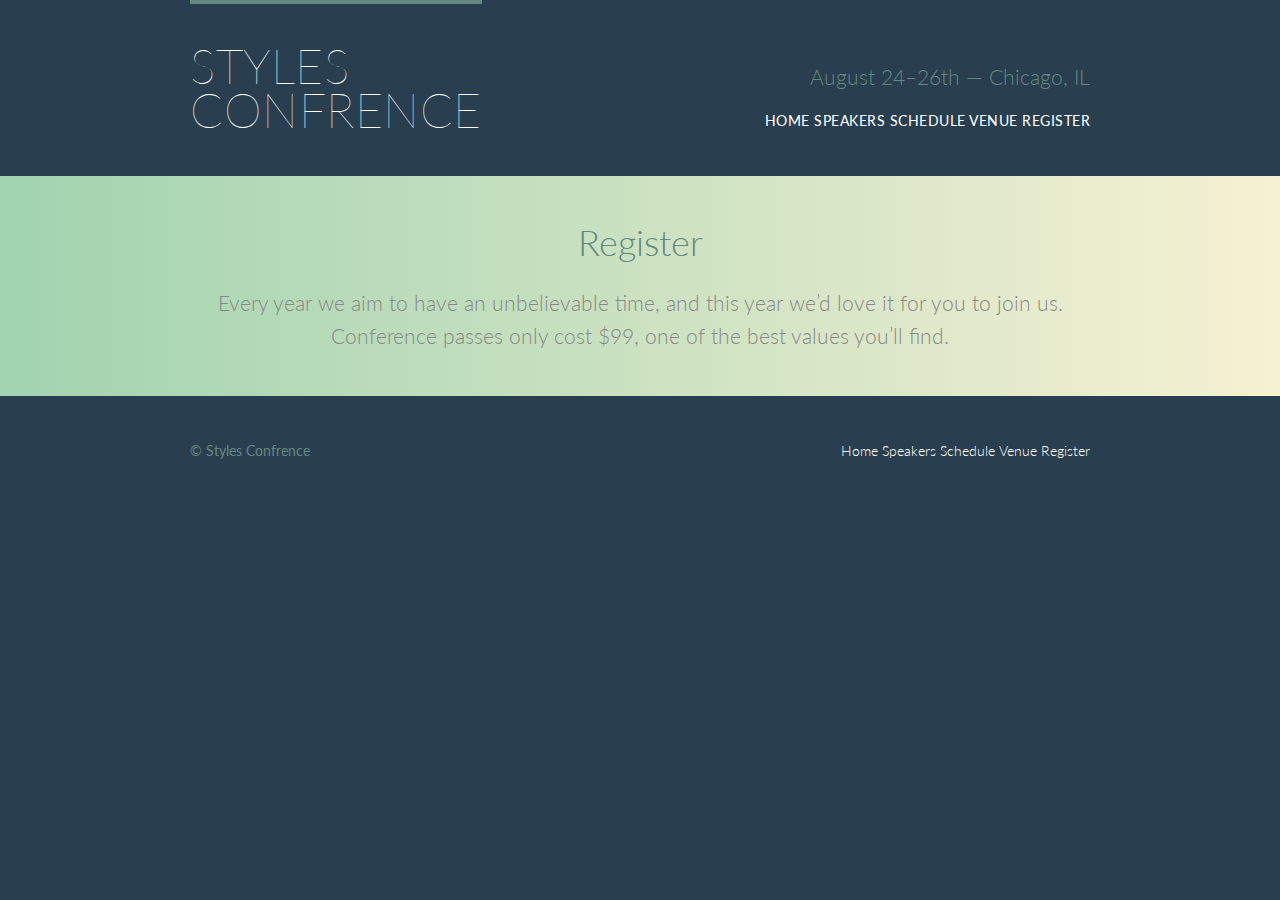
==== register.html @ a8fde99e "modified:   assets/stylesheets/main.css 	modified:   index.html 	new file:   register.html 	modified" ====
<!DOCTYPE html>
<html lang="en">
<head>
    <meta charset="UTF-8">
    <meta name="viewport" content="width=device-width, initial-scale=1.0">
    <title>Document</title>
    <link rel="stylesheet" href="assets/stylesheets/main.css">
    <link rel="stylesheet" 
    href="https://fonts.googleapis.com/css2?family=Lato:wght@100;300;400&display=swap">
</head>
<body>
<header class="primary-header container group">
    <h1 class="logo"><a href="index.html">Styles <br> Confrence</a>
    </h1>
    <h3 class="tagline">August 24&ndash;26th &mdash; Chicago, IL</h3>

    <nav class="nav primary-nav">
        <a href="index.html">Home</a>
        <a href="speakers.html">Speakers</a>
        <a href="schedule.html">Schedule</a>
        <a href="venue.html">Venue</a>
        <a href="register.html">Register</a>
    </nav>

</header>

<section class="row-alt">
    <div class="lead container">
        <h1>Register</h1>
        <p>Every year we aim to have an unbelievable time, and this year we&#8217;d love it for you to join us. Conference passes only cost $99, one of the best values you&#8217;ll find.</p>
    </div>
</section>


<section>
    <section></section>
    <section></section>
    <section></section>
</section>
    
<footer class="primary-footer container group">
    <small>&copy; Styles Confrence</small>
        <nav class="nav">
            <a href="index.html">Home</a>
            <a href="speakers.html">Speakers</a>
            <a href="schedule.html">Schedule</a>
            <a href="venue.html">Venue</a>
            <a href="register.html">Register</a>
          </nav>
        
</footer>
    
</body>
</html>
---- assets/stylesheets/main.css ----
/* http://meyerweb.com/eric/tools/css/reset/ 2. v2.0 | 20110126
  License: none (public domain)
*/

html, body, div, span, applet, object, iframe,
h1, h2, h3, h4, h5, h6, p, blockquote, pre,
a, abbr, acronym, address, big, cite, code,
del, dfn, em, img, ins, kbd, q, s, samp,
small, strike, strong, sub, sup, tt, var,
b, u, i, center,
dl, dt, dd, ol, ul, li,
fieldset, form, label, legend,
table, caption, tbody, tfoot, thead, tr, th, td,
article, aside, canvas, details, embed,
figure, figcaption, footer, header, hgroup,
menu, nav, output, ruby, section, summary,
time, mark, audio, video {
  margin: 0;
  padding: 0;
  border: 0;
  font-size: 100%;
  font: inherit;
  vertical-align: baseline;
}
/* HTML5 display-role reset for older browsers */
article, aside, details, figcaption, figure,
footer, header, hgroup, menu, nav, section {
  display: block;
}
body {
  line-height: 1;
}
ol, ul {
  list-style: none;
}
blockquote, q {
  quotes: none;
}
blockquote:before, blockquote:after,
q:before, q:after {
  content: '';
  content: none;
}
table {
  border-collapse: collapse;
  border-spacing: 0;
}

/*
  ========================================
  Clearfix
  ========================================
*/

.group::before,
.group::after{
  content: "";
  display: table;
}

.group::after{
  clear: both;
}

.group{
  clear: both;
  zoom: 1;
}

/* 
  =======================================
  Rows
  =======================================
*/

.row{
  background: #fff;
  padding: 66px 0 44px 0;
}

.row,
.row-alt{
  min-width: 960px;
}

.row-alt{
  background: #cbe2c1;
  background: -webkit-linear-gradient(ro right, #a1d3b0, #f6f1d3);
  background: -moz-linear-gradient(to right, #a1d3b0, #f6f1d3);
  background: linear-gradient(to right, #a1d3b0, #f6f1d3);
  padding: 44px 0 22px 0;
}

/* 
  ========================================
  Custom Styles
  ========================================
*/
body{
  background: #293f50;
  color: #888;
  font: 300 16px/22px "Lato", "Open Sans", "Helvetica Neue", Helvetica, Arial, sans-serif;
}

h1, h2, h3, h4{
  color: #648880;
}

h1{
  font-size: 36px;
  line-height: 44px;
}

h2{
  font-size: 24px;
  line-height: 44px;
}

h3{
  font-size: 21px;
}

h4{
  font-size: 18px;
}

h5{
  color: #a9b2a9;
  font-size: 14px;
  font-weight: 400;
  text-transform: uppercase;
}

strong{
  font-weight: 400;
}

cite, em{
  font-style: italic;
}

/* 
  =======================================
  Links
  =======================================
*/

a{
  color: #648880;
  text-decoration: none;
}

a:hover{
  color: #a9b2a9;
}

p a {
  border-bottom: 1px solid #dfe2e5;
}

.primary-header a,
.primary-footer a{
  color: #fff;
}

.primary-header:hover,
.primary-footer:hover{
  color: #648880;
}

/*
  ========================================
  Grid
  ========================================
*/

*,
*:before,
*:after {
  -webkit-box-sizing: border-box;
     -moz-box-sizing: border-box;
          box-sizing: border-box;
}

.container{
  width: 960px;
  padding-left: 30px;
  padding-right: 30px;
  margin: 0 auto;
}

/*
  ========================================
  Primary header
  ========================================
*/

.logo {
  border-top: 4px solid #648880;
  float: left;
  font-size: 48px;
  font-weight: 100;
  letter-spacing: .5px;
  line-height: 44px;
  padding: 40px 0 22px 0;
  text-transform: uppercase;
}

.tagline {
  margin: 66px 0 22px 0;
  text-align: right;
}

.primary-nav{
  font-size: 14px;
  font-weight: 400;
  letter-spacing: .5px;
  text-transform: uppercase;
}

.hero p{
  font-size: 24px;
  font-weight: 100;
}

/* 
   ========================================
  Typography
  ========================================
*/

h1, h3, h4, h5, p {
  margin-bottom: 22px;
}

/*
  ========================================
  Leads
  ========================================
*/

.lead{
  text-align: center;
}

.lead p{
  font-size: 21px;
  line-height: 33px;
}

/*
  ========================================
  Buttons
  ========================================
*/
.btn {
  border-radius: 5px;
  color: #fff;
  cursor: pointer;
  display: inline-block;
  font-weight: 400;
  letter-spacing: .5px;
  margin: 0;
  text-transform: uppercase;
}

.btn-alt {
  border: 1px solid #fff;
  padding: 10px 30px;
}

.btn-alt:hover{
  background: #fff;
  color: #648880;
}

/*
  ========================================
  Home
  ========================================
*/

.hero {
  color: #fff;
  line-height: 44px;
  padding: 22px 80px 66px 80px;
  text-align: center;
}

.hero h2{
  font-size: 36px;
}

.hero p{
  font-size: 24px;
}

.teaser a:hover h3{
  color: #a9b2a9;
}

/*
  ========================================
  Primary footer
  ========================================
*/

.primary-footer small {
  float: left;
  font-weight: 400;
}

.primary-footer{
  color: #648880;
  font-size: 14px;
  padding-bottom: 44px;
  padding-top: 44px;
}

.col-1-3{
  width: 33.33%;
}

.col-2-3{
  width: 66.66%;
}

.col-1-3,
.col-2-3{
  display: inline-block;
  vertical-align: top;
}

.grid,
.col-1-3,
.col-2-3{
  padding-left: 15px;
  padding-right: 15px;
}

.container,
.grid{
  margin: 0 auto;
  width: 960px;
}

.container{
  padding-left: 30px;
  padding-right: 30px;
}

/* 
  ============================
  Navigation
  ============================
*/

.nav{
  text-align: right;
}
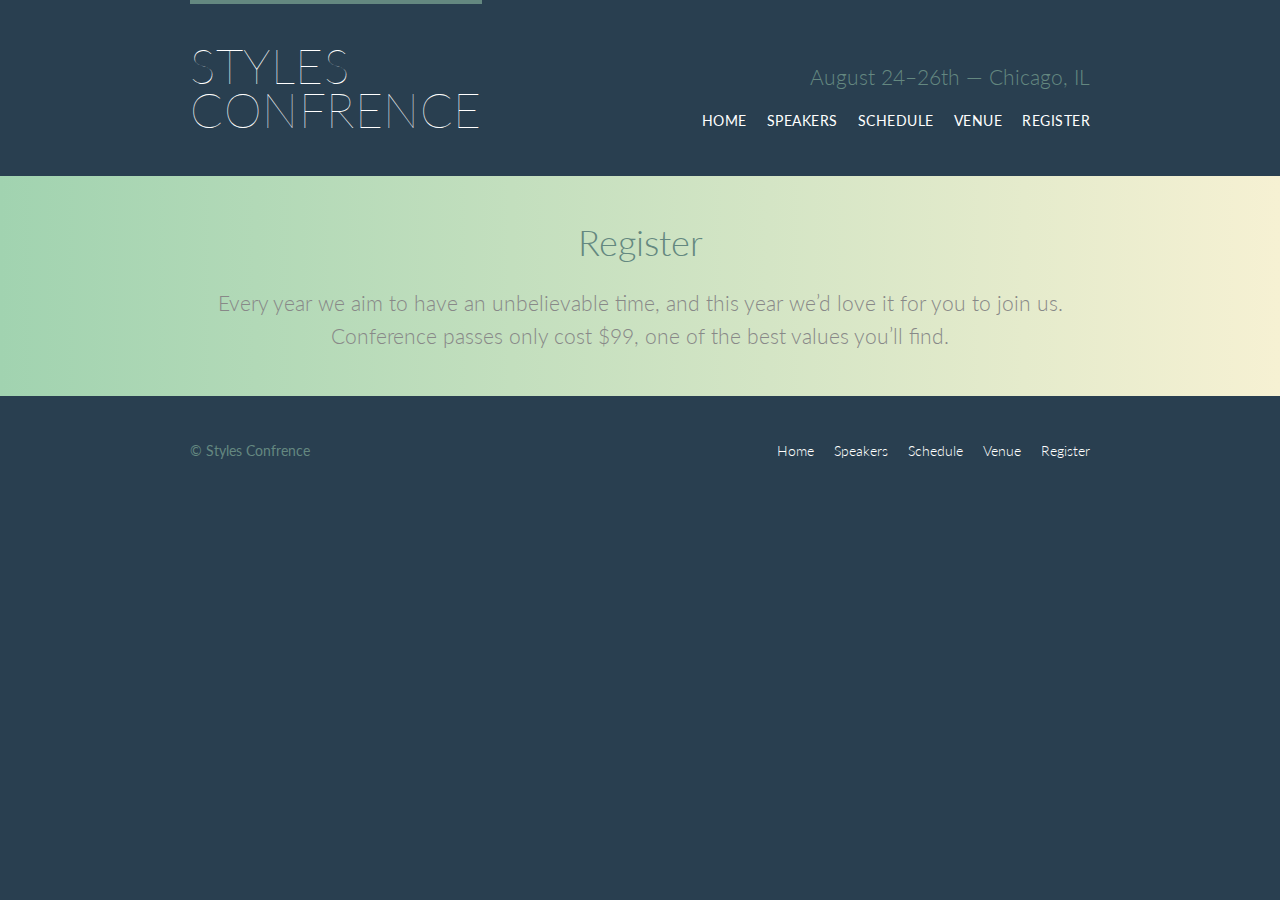
==== commit 7dc8e1bb: "modified Style-Conference" ====
--- a/register.html
+++ b/register.html
@@ -15,11 +15,13 @@
     <h3 class="tagline">August 24&ndash;26th &mdash; Chicago, IL</h3>
 
     <nav class="nav primary-nav">
-        <a href="index.html">Home</a>
-        <a href="speakers.html">Speakers</a>
-        <a href="schedule.html">Schedule</a>
-        <a href="venue.html">Venue</a>
-        <a href="register.html">Register</a>
+        <ul>
+            <li><a href="index.html">Home</a></li><!--  
+            --><li><a href="speakers.html">Speakers</a></li><!--  
+            --><li><a href="schedule.html">Schedule</a></li><!--  
+            --><li><a href="venue.html">Venue</a></li><!--  
+            --><li><a href="register.html">Register</a></li>
+        </ul> 
     </nav>
 
 </header>
@@ -41,11 +43,13 @@
 <footer class="primary-footer container group">
     <small>&copy; Styles Confrence</small>
         <nav class="nav">
-            <a href="index.html">Home</a>
-            <a href="speakers.html">Speakers</a>
-            <a href="schedule.html">Schedule</a>
-            <a href="venue.html">Venue</a>
-            <a href="register.html">Register</a>
+            <ul>
+                <li><a href="index.html">Home</a></li><!--  
+                --><li><a href="speakers.html">Speakers</a></li><!--  
+                --><li><a href="schedule.html">Schedule</a></li><!--  
+                --><li><a href="venue.html">Venue</a></li><!--  
+                --><li><a href="register.html">Register</a></li>
+            </ul> 
           </nav>
         
 </footer>
--- a/assets/stylesheets/main.css
+++ b/assets/stylesheets/main.css
@@ -299,6 +299,13 @@
   color: #a9b2a9;
 }
 
+.teaser img{
+  border-radius: 5px;
+  display: block;
+  margin-bottom: 22px;
+  max-width: 100%;
+}
+
 /*
   ========================================
   Primary footer
@@ -357,4 +364,33 @@
 
 .nav{
   text-align: right;
-}+}
+
+.nav li{
+  display: inline-block;
+  margin: 0 10px;
+  vertical-align: top;
+}
+
+.nav li:last-child{
+  margin-right: 0;
+}
+
+/*
+  ========================================
+  Speakers
+  ========================================
+*/
+  
+.speaker-info {
+  border: 1px solid #dfe2e5;
+  border-radius: 5px;
+  margin-top: 88px;
+  padding: 22px 0;
+  text-align: center;
+}
+
+.speaker{
+  margin-bottom: 44px;
+}
+
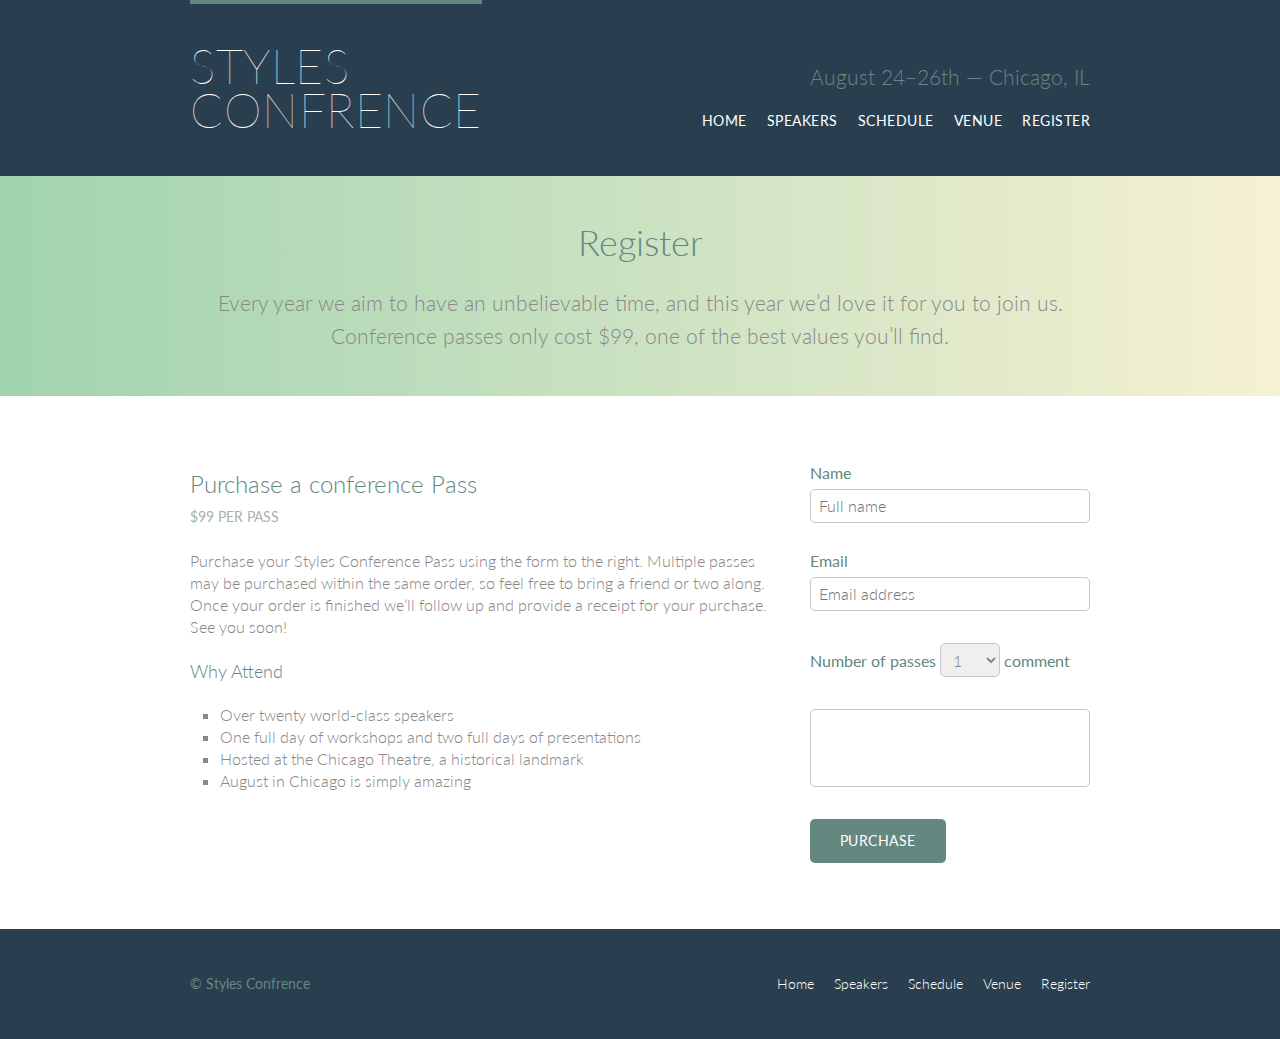
==== commit 979ecdc0: "modified:   assets/stylesheets/main.css 	modified:   index.html 	modified:   register.html 	modified" ====
--- a/register.html
+++ b/register.html
@@ -3,10 +3,11 @@
 <head>
     <meta charset="UTF-8">
     <meta name="viewport" content="width=device-width, initial-scale=1.0">
-    <title>Document</title>
+    <title>Register</title>
     <link rel="stylesheet" href="assets/stylesheets/main.css">
     <link rel="stylesheet" 
     href="https://fonts.googleapis.com/css2?family=Lato:wght@100;300;400&display=swap">
+    <link rel="icon" href="https://fav.farm/🔥" />
 </head>
 <body>
 <header class="primary-header container group">
@@ -33,11 +34,67 @@
     </div>
 </section>
 
+<section class="row">
+    <div class="grid">
 
-<section>
-    <section></section>
-    <section></section>
-    <section></section>
+        <section class="col-2-3">
+
+            <h2>Purchase a conference Pass</h2>
+            <h5>$99 per Pass</h5>
+
+            <p>Purchase your Styles Conference Pass using the form to the right.
+                 Multiple passes may be purchased within the same order, so feel
+                 free to bring a friend or two along. Once your order is finished 
+                 we&#8217;ll follow up and provide a receipt for your purchase. See you soon!
+            </p>
+
+            <h4>Why Attend</h4>
+
+            <ul class="why-attend">
+                <li>Over twenty world-class speakers</li>
+                <li>One full day of workshops and two full days of presentations</li>
+                <li>Hosted at the Chicago Theatre, a historical landmark</li>
+                <li>August in Chicago is simply amazing</li>
+            </ul>
+
+        </section><!--  
+        --><form class="col-1-3" action="#" method="post">
+
+            <fieldset class="register-group">
+
+                <label>
+                    Name
+                    <input type="text" name="name" placeholder="Full name" required>
+                </label>
+
+                <label>
+                    Email
+                    <input type="email" name="email" placeholder="Email address" required>
+                </label>
+
+                <label>
+                    Number of passes
+                    <select name="quantity" required>
+                        <option value="1" selected>1</option>
+                        <option value="2">2</option>
+                        <option value="3">3</option>
+                        <option value="4">4</option>
+                        <option value="5">5</option>
+                    </select>
+                </label>
+
+                <label>
+                    comment
+                    <textarea name="comments"></textarea>
+                </label>
+
+            </fieldset>
+
+            <input class="btn btn-default" type="button" name="submit" value="Purchase">
+
+        </form>
+
+    </div>
 </section>
     
 <footer class="primary-footer container group">
--- a/assets/stylesheets/main.css
+++ b/assets/stylesheets/main.css
@@ -211,13 +211,6 @@
   text-align: right;
 }
 
-.primary-nav{
-  font-size: 14px;
-  font-weight: 400;
-  letter-spacing: .5px;
-  text-transform: uppercase;
-}
-
 .hero p{
   font-size: 24px;
   font-weight: 100;
@@ -306,6 +299,7 @@
   max-width: 100%;
 }
 
+
 /*
   ========================================
   Primary footer
@@ -376,6 +370,13 @@
   margin-right: 0;
 }
 
+.primary-nav{
+  font-size: 14px;
+  font-weight: 400;
+  letter-spacing: .5px;
+  text-transform: uppercase;
+}
+
 /*
   ========================================
   Speakers
@@ -386,7 +387,7 @@
   border: 1px solid #dfe2e5;
   border-radius: 5px;
   margin-top: 88px;
-  padding: 22px 0;
+  padding-bottom: 22px;
   text-align: center;
 }
 
@@ -394,3 +395,91 @@
   margin-bottom: 44px;
 }
 
+.speaker-info img{
+  border-radius: 50%;
+  height: 130px;
+  margin: -66px 0 22px 0;
+  vertical-align: top;
+}
+
+/* 
+  ===========================================
+  Venue
+  ===========================================
+*/
+
+.venue-theatre{
+  margin-bottom: 66px;
+}
+
+.venue-hotel{
+  margin-bottom: 22px;
+}
+
+.venue-map{
+  height: 264px;
+}
+
+/* 
+  ============================================
+  Register
+  ============================================
+*/
+
+.why-attend{
+  list-style: square;
+  margin: 0 0 22px 30px;
+}
+
+form{
+  margin-bottom: 22px;
+}
+
+input,
+select,
+textarea{
+  font: 300 16px/22px "Lato", "Open sans", "Helvetica Neue", Helvetica, Arial, sans-serif;
+}
+
+.register-group label{
+  color: #648880;
+  cursor: pointer;
+  font-weight: 400;
+}
+
+.register-group input,
+.register-group select,
+.register-group textarea{
+  border: 1px solid #c6c9cc;
+  border-radius: 5px;
+  color: #888;
+  /* display: block; */
+  margin: 5px 0 27px 0;
+  padding: 5px 8px;
+}
+
+.register-group input,
+.register-group textarea{
+  width: 100%;
+}
+
+.register-group select{
+  height: 34px;
+  width: 60px;
+}
+
+.register-group textarea{
+  height: 78px;
+  resize: none;
+}
+
+.btn-default {
+  border: 0;
+  background: #648880;
+  padding: 11px 30px;
+  font-size: 14px;
+}
+
+.btn-default:hover{
+  background: #77a198;
+}
